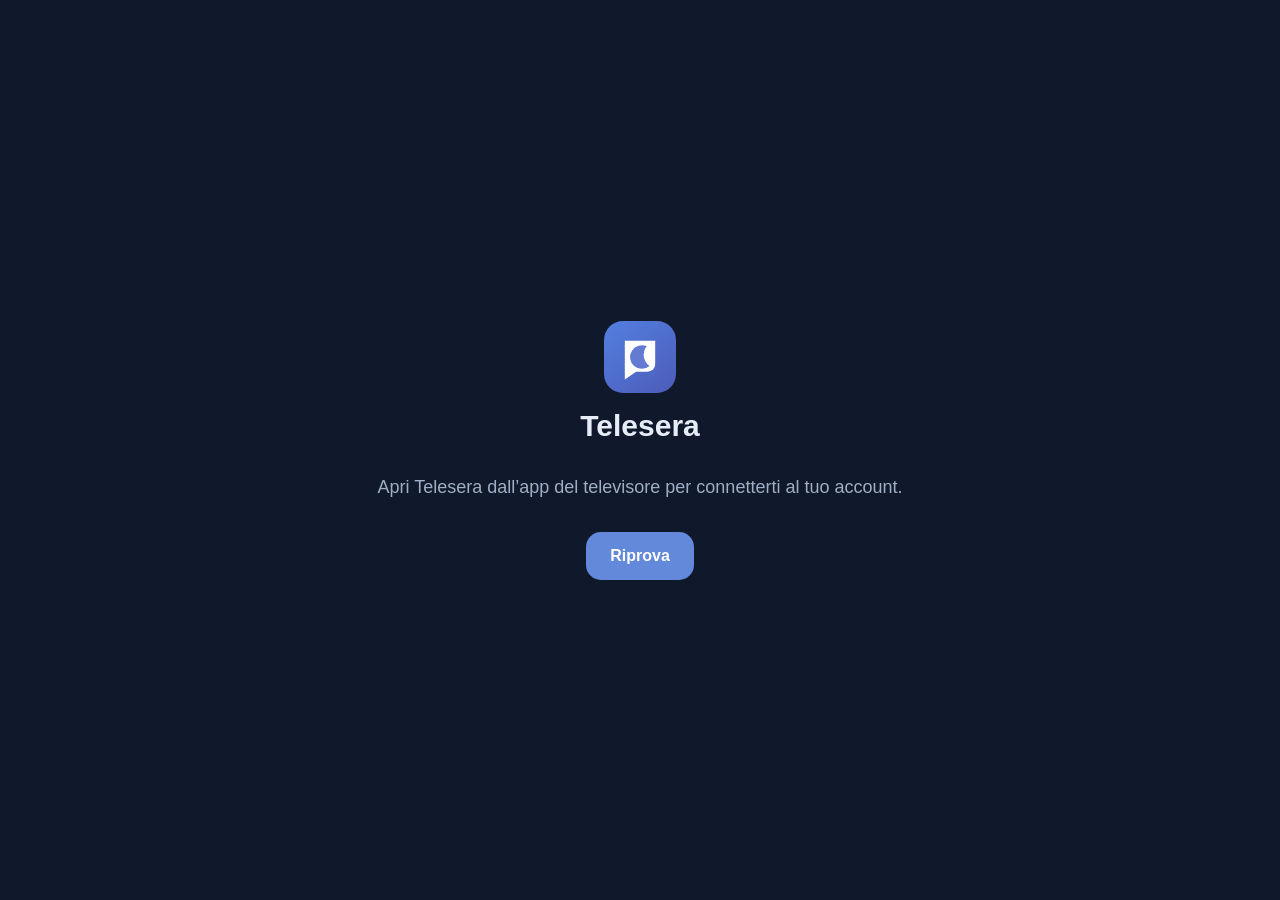
==== ui/index.html @ a86bbc28 "Build independent Telesera client with Rust engine on webOS Replace the companion-server architectur" ====
<!doctype html>
<html lang="it">
<head><meta charset="utf-8"><meta name="viewport" content="width=device-width,initial-scale=1"><meta name="theme-color" content="#10192b"><title>Telesera</title><link rel="icon" href="icon.svg" type="image/svg+xml"><link rel="stylesheet" href="styles.css"></head>
<body>
<main id="app" class="app" hidden>
  <aside class="sidebar" aria-label="Chat">
    <header class="sidebar-head"><img class="brand-icon" src="icon.svg" alt=""><h1>Telesera</h1><span class="clock" id="clock"></span></header>
    <div class="search-wrap"><span aria-hidden="true">⌕</span><input id="search" type="search" autocomplete="off" placeholder="Cerca una chat" aria-label="Cerca una chat"></div>
    <nav class="chat-tabs" aria-label="Elenco chat"><button id="inbox-tab" class="selected" aria-pressed="true">Chat</button><button id="archive-tab" aria-pressed="false">Archiviate <span id="archive-count"></span></button></nav>
    <div id="chat-list" class="chat-list" aria-label="Conversazioni"></div>
    <footer class="account"><span id="account-avatar" class="avatar small">E</span><span id="account-name"></span><button class="icon-button" id="about-button" aria-label="Informazioni su Telesera" title="Informazioni">ⓘ</button></footer>
  </aside>
  <section class="conversation" aria-label="Conversazione">
    <header id="conversation-head" class="conversation-head" hidden><button class="icon-button mobile-back" id="chat-back" aria-label="Torna alle chat">‹</button><span id="chat-avatar"></span><div class="chat-heading"><h2 id="chat-title"></h2><span id="chat-kind"></span></div><button id="bot-app" class="pill" hidden>Apri app</button></header>
    <div id="welcome" class="welcome"><img src="icon.svg" alt=""><h2>La tua serata, le tue chat.</h2><p>Scegli una conversazione per iniziare.</p></div>
    <div id="message-list" class="message-list" tabindex="-1" hidden></div>
    <div id="chat-error" class="inline-error" role="alert" hidden><span></span><button class="pill" id="retry-chat">Riprova</button></div>
    <div id="composer" class="composer" hidden><textarea id="message-input" rows="1" placeholder="Scrivi un messaggio…" aria-label="Messaggio"></textarea><button id="send-button" class="send-button" aria-label="Invia messaggio" title="Invia messaggio">➤</button></div>
  </section>
</main>
<section id="login" class="login-screen" hidden><div class="login-card"><img src="icon.svg" class="login-icon" alt=""><h1>Telesera</h1><p class="login-intro">Telegram, comodo sul tuo televisore.</p><div id="login-fields"><label id="login-label" for="login-input">Numero di telefono</label><input id="login-input" type="tel" autocomplete="tel" placeholder="+39 333 1234567"><p id="login-help">Inserisci il numero associato al tuo account Telegram, con prefisso internazionale.</p><button class="primary" id="login-next">Continua</button><button class="text-button" id="login-back" hidden>Cambia numero</button></div><p id="login-error" class="error-text" role="alert" hidden></p><p class="credit">Un client Telegram indipendente di <strong>Ennio Cuteri</strong>.<br>Non è affiliato a Telegram.</p></div></section>
<div id="connection" class="connection-screen"><img src="icon.svg" alt=""><h1>Telesera</h1><p id="connection-message">Connessione al tuo account…</p><button id="retry-connection" class="primary" hidden>Riprova</button></div>
<div id="toast" class="toast" role="status" hidden></div>
<section id="player" class="player" role="dialog" aria-modal="true" aria-label="Riproduzione video" hidden><video id="video" playsinline preload="metadata"></video><div class="player-top"><h2 id="player-title"></h2><button class="icon-button" id="close-player" aria-label="Chiudi video">×</button></div><div id="player-error" class="player-error" role="alert" hidden><p></p><button class="pill" id="retry-video">Riprova</button></div><div class="player-controls"><div class="central-controls"><button id="seek-back" class="round-control" aria-label="Indietro di 15 secondi">↶<small>15</small></button><button id="toggle-play" class="round-control play-control" aria-label="Pausa">Ⅱ</button><button id="seek-forward" class="round-control" aria-label="Avanti di 15 secondi">↷<small>15</small></button></div><div class="timeline"><span id="video-time">0:00</span><input type="range" id="video-progress" aria-label="Posizione video" min="0" max="1000" value="0"><span id="video-duration">0:00</span></div></div></section>
<section id="miniapp" class="miniapp" role="dialog" aria-modal="true" aria-label="Mini App Telegram" hidden><header><h2 id="miniapp-title">Mini App</h2><button id="miniapp-back" class="pill" hidden>Indietro</button><button id="miniapp-close" class="icon-button" aria-label="Chiudi Mini App">×</button></header><div id="miniapp-loading">Apertura dell’app…</div><iframe id="miniapp-frame" title="Mini App Telegram" sandbox="allow-scripts allow-forms allow-same-origin allow-popups" allow="camera 'none'; microphone 'none'; geolocation 'none'; payment 'none'" referrerpolicy="no-referrer"></iframe><footer id="miniapp-footer" hidden><button id="miniapp-main" class="primary"></button></footer></section>
<section id="about" class="modal" role="dialog" aria-modal="true" aria-labelledby="about-title" hidden><div><img src="icon.svg" alt=""><h2 id="about-title">Telesera</h2><p>Un client Telegram indipendente,<br>creato da Ennio Cuteri.</p><p>Non è affiliato, approvato o gestito da Telegram.</p><button id="about-close" class="primary">Chiudi</button></div></section>
<div id="screensaver" class="screensaver" hidden><div id="saver-clock"><time></time><p></p></div></div>
<script src="app.js"></script>
</body></html>
---- ui/styles.css ----
:root {
  font-family:-apple-system,BlinkMacSystemFont,"Segoe UI",Arial,sans-serif;
  color:#263044;
  background:#e9edf5;
  font-size:18px;
  font-synthesis:none;
  --accent:#5076cb;
  --muted:#657189;
  --line:#dce2ed;
  --surface:#f7f9fc;
}
* {
  box-sizing:border-box;
}
body {
  margin:0;
  height:100vh;
  overflow:hidden;
}
button,input,textarea {
  font:inherit;
}
button {
  cursor:pointer;
  color:inherit;
  border:0;
  background:none;
}
button:disabled {
  opacity:.5;
  cursor:wait;
}
button:focus,input:focus,textarea:focus,a:focus {
  outline:3px solid #638cec;
  outline-offset:3px;
}
button:hover {
  background-color:#e4ebf8;
}
input,textarea {
  min-width:0;
  color:inherit;
}
input::placeholder,textarea::placeholder {
  color:#707b8f;
}
[hidden] {
  display:none!important;
}
.app {
  height:100vh;
  display:flex;
  padding:30px;
  gap:26px;
  max-width:2400px;
  margin:auto;
}
.sidebar {
  width:370px;
  min-width:310px;
  display:flex;
  flex-direction:column;
  background:rgba(251,252,255,.94);
  box-shadow:0 12px 45px #39496612,0 1px 2px #fff inset;
  border:1px solid #fff;
  border-radius:30px;
  padding:24px 14px 12px;
  overflow:hidden;
}
.sidebar-head {
  display:flex;
  align-items:center;
  padding:0 13px 24px;
  gap:12px;
}
.brand-icon {
  height:38px;
  width:38px;
}
.sidebar h1 {
  font-size:25px;
  margin:0;
  letter-spacing:-.7px;
  font-weight:700;
}
.clock {
  margin-left:auto;
  font-size:15px;
  color:var(--muted);
  font-variant-numeric:tabular-nums;
}
.search-wrap {
  height:46px;
  background:#edf1f6;
  border-radius:16px;
  display:flex;
  align-items:center;
  margin:0 8px 16px;
  padding:0 13px;
  gap:8px;
}
.search-wrap>span {
  font-size:27px;
  color:#7a879b;
}
.search-wrap input {
  width:100%;
  border:0;
  outline-offset:6px;
  background:transparent;
  font-size:16px;
}
.chat-tabs {
  display:flex;
  background:#edf1f6;
  border-radius:16px;
  padding:4px;
  margin:0 8px 14px;
}
.chat-tabs button {
  flex:1;
  border-radius:12px;
  height:38px;
  font-size:15px;
  font-weight:600;
}
.chat-tabs .selected {
  background:white;
  color:#3e65ba;
  box-shadow:0 2px 5px #36486710;
}
#archive-count:empty {
  display:none;
}
#archive-count {
  font-size:12px;
  margin-left:4px;
}
.chat-list {
  flex:1;
  overflow:auto;
  scrollbar-width:thin;
  padding:3px 3px 14px;
}
.chat-row {
  width:100%;
  display:flex;
  gap:12px;
  align-items:center;
  padding:13px 10px;
  border-radius:18px;
  text-align:left;
  margin:2px 0;
  min-height:80px;
}
.chat-row.selected {
  background:#e4ebfb;
}
.avatar {
  width:48px;
  height:48px;
  min-width:48px;
  border-radius:18px;
  display:inline-flex;
  align-items:center;
  justify-content:center;
  background:#dce6fa;
  color:#4263a4;
  font-size:20px;
  font-weight:650;
  overflow:hidden;
}
.avatar img {
  width:100%;
  height:100%;
  object-fit:cover;
}
.avatar.small {
  width:36px;
  height:36px;
  min-width:36px;
  border-radius:13px;
  font-size:16px;
}
.chat-row-content {
  min-width:0;
  flex:1;
}
.chat-row-title {
  display:block;
  white-space:nowrap;
  overflow:hidden;
  text-overflow:ellipsis;
  font-weight:600;
  font-size:17px;
  line-height:1.5;
}
.chat-preview {
  display:block;
  white-space:nowrap;
  overflow:hidden;
  text-overflow:ellipsis;
  font-size:14px;
  color:var(--muted);
  line-height:1.6;
}
.unread {
  font-size:12px;
  min-width:22px;
  height:22px;
  border-radius:12px;
  display:flex;
  align-items:center;
  justify-content:center;
  padding:0 6px;
  color:white;
  background:#567bcc;
}
.account {
  display:flex;
  align-items:center;
  gap:11px;
  border-top:1px solid #e5e9f0;
  padding:14px 11px 0;
  font-size:15px;
}
.account #account-name {
  flex:1;
  white-space:nowrap;
  overflow:hidden;
  text-overflow:ellipsis;
}
.icon-button {
  width:44px;
  height:44px;
  flex-shrink:0;
  display:inline-flex;
  align-items:center;
  justify-content:center;
  border-radius:15px;
  font-size:26px;
}
.conversation {
  flex:1;
  min-width:0;
  display:flex;
  flex-direction:column;
  position:relative;
  border-radius:26px;
  overflow:hidden;
  background:linear-gradient(145deg,#f1f4fa,#e9eef7);
}
.conversation-head {
  height:88px;
  min-height:88px;
  display:flex;
  align-items:center;
  padding:0 25px;
  gap:14px;
  border-bottom:1px solid #dce3ef;
  background:#f7f9fccf;
}
.chat-heading {
  flex:1;
  min-width:0;
}
.chat-heading h2 {
  margin:0;
  font-size:21px;
  font-weight:650;
  white-space:nowrap;
  overflow:hidden;
  text-overflow:ellipsis;
}
.chat-heading>span {
  display:block;
  font-size:14px;
  margin-top:5px;
  color:var(--muted);
}
.pill {
  border-radius:16px;
  background:#e1e9fa;
  color:#4166b5;
  padding:10px 18px;
  font-weight:600;
  font-size:15px;
  min-height:42px;
}
.welcome {
  position:absolute;
  top:0;
  right:0;
  bottom:0;
  left:0;
  display:flex;
  flex-direction:column;
  align-items:center;
  justify-content:center;
  color:var(--muted);
  text-align:center;
  padding:25px;
}
.welcome>img {
  width:80px;
  height:80px;
  box-shadow:0 12px 35px #596fba26;
  border-radius:23px;
}
.welcome h2 {
  font-size:27px;
  color:#465571;
  margin:28px 0 8px;
  letter-spacing:-.5px;
}
.welcome p {
  font-size:17px;
  margin:0;
}
.message-list {
  flex:1;
  overflow:auto;
  padding:24px 34px 30px;
  scroll-behavior:auto;
  min-height:0;
  scrollbar-width:thin;
}
.message {
  margin:12px 0;
  max-width:76%;
  width:fit-content;
  min-width:110px;
  background:#fff;
  padding:14px 18px 10px;
  border-radius:18px 18px 18px 5px;
  box-shadow:0 2px 5px #344b7710;
}
.message.outgoing {
  margin-left:auto;
  background:#dfe9fd;
  border-radius:18px 18px 5px 18px;
}
.message-text {
  white-space:pre-wrap;
  overflow-wrap:break-word;
  word-break:break-word;
  font-size:18px;
  line-height:1.5;
}
.message-text a {
  color:#3c65ba;
  text-decoration:underline;
}
.message-time {
  font-size:12px;
  text-align:right;
  color:#6c7c96;
  margin-top:6px;
}
.day-label {
  text-align:center;
  color:#66758e;
  font-size:13px;
  margin:8px 0 22px;
}
.video-card {
  position:relative;
  display:block;
  width:480px;
  max-width:100%;
  height:255px;
  border-radius:13px;
  overflow:hidden;
  padding:0;
  background:#29384d;
  color:white;
  text-align:left;
  margin-bottom:8px;
}
.video-card img {
  width:100%;
  height:100%;
  object-fit:cover;
  display:block;
}
.video-card:after {
  content:"";
  position:absolute;
  top:40%;
  right:0;
  bottom:0;
  left:0;
  background:linear-gradient(transparent,#132033ce);
  pointer-events:none;
}
.video-play {
  position:absolute;
  left:50%;
  top:50%;
  transform:translate(-50%,-50%);
  width:62px;
  height:62px;
  border-radius:50%;
  display:flex;
  align-items:center;
  justify-content:center;
  padding-left:5px;
  background:#f8fbfff0;
  color:#4369bc;
  font-size:26px;
  z-index:1;
  box-shadow:0 3px 20px #0002;
}
.video-label {
  position:absolute;
  bottom:16px;
  left:18px;
  right:18px;
  z-index:1;
  font-size:16px;
  white-space:nowrap;
  overflow:hidden;
  text-overflow:ellipsis;
}
.media-photo {
  display:block;
  max-width:480px;
  width:100%;
  max-height:450px;
  object-fit:contain;
  border-radius:12px;
}
.document-link {
  display:block;
  padding:14px;
  background:#edf2fa;
  border-radius:12px;
  color:#456bb8;
  overflow-wrap:break-word;
  word-break:break-word;
}
.bot-buttons {
  display:flex;
  flex-direction:column;
  gap:6px;
  margin-top:12px;
}
.bot-row {
  display:flex;
  gap:6px;
}
.bot-row button {
  flex:1;
  border-radius:10px;
  padding:10px 12px;
  background:#edf2fc;
  color:#4265aa;
  font-size:15px;
  min-height:44px;
}
.composer {
  display:flex;
  align-items:center;
  gap:14px;
  padding:17px 28px 22px;
}
.composer textarea {
  resize:none;
  flex:1;
  border:1px solid #fff;
  background:#fafcff;
  border-radius:20px;
  min-height:54px;
  max-height:160px;
  padding:15px 18px;
  font-size:17px;
  box-shadow:0 2px 8px #384b7710;
}
.send-button {
  width:54px;
  height:54px;
  background:#5278cb;
  color:white;
  border-radius:20px;
  font-size:24px;
  box-shadow:0 4px 12px #4266ba24;
}
.send-button:hover {
  background:#446abe;
}
.inline-error {
  display:flex;
  align-items:center;
  justify-content:center;
  gap:16px;
  padding:12px 20px;
  color:#8f4540;
  background:#fff1ed;
  font-size:15px;
}
.list-empty {
  padding:30px 16px;
  text-align:center;
  color:var(--muted);
  font-size:16px;
}
.load-older {
  display:block;
  margin:0 auto 18px;
}
.mobile-back {
  display:none;
}
.login-screen,.connection-screen {
  height:100vh;
  display:flex;
  align-items:center;
  justify-content:center;
}
.login-card {
  width:450px;
  max-width:calc(100vw - 32px);
  background:#f9fbff;
  padding:40px;
  border-radius:30px;
  box-shadow:0 20px 70px #43578215;
  text-align:center;
}
.login-icon {
  width:76px;
  height:76px;
}
.login-card h1 {
  font-size:34px;
  margin:16px 0 5px;
  letter-spacing:-1px;
}
.login-intro {
  color:var(--muted);
  font-size:16px;
  margin:0 0 30px;
}
.login-card label {
  text-align:left;
  display:block;
  font-size:15px;
  font-weight:600;
  margin-bottom:10px;
}
.login-card input {
  width:100%;
  border:1px solid #d9e2f1;
  background:white;
  border-radius:14px;
  padding:15px;
  font-size:20px;
}
.login-card #login-help {
  font-size:14px;
  color:var(--muted);
  line-height:1.5;
  text-align:left;
}
.primary {
  background:#5178cd;
  color:white;
  min-height:48px;
  border-radius:15px;
  padding:12px 24px;
  font-weight:600;
  font-size:16px;
}
.primary:hover {
  background:#4169c0;
}
.login-card .primary {
  width:100%;
  margin-top:8px;
}
.text-button {
  font-size:15px;
  color:#496fbe;
  margin:14px 0 0;
  min-height:40px;
}
.credit {
  font-size:12px;
  color:#738099;
  line-height:1.6;
  margin-top:28px;
  margin-bottom:0;
}
.error-text {
  color:#a7443f;
  font-size:15px;
  line-height:1.5;
}
.connection-screen {
  flex-direction:column;
  gap:16px;
  text-align:center;
  padding:30px;
}
.connection-screen img {
  width:72px;
}
.connection-screen h1 {
  margin:0;
  font-size:30px;
}
.connection-screen p {
  color:var(--muted);
}
.toast {
  position:fixed;
  bottom:30px;
  left:50%;
  transform:translateX(-50%);
  background:#29384f;
  color:white;
  border-radius:16px;
  box-shadow:0 6px 24px #0002;
  padding:14px 24px;
  font-size:16px;
  max-width:80vw;
  z-index:60;
}
.player {
  position:fixed;
  top:0;
  right:0;
  bottom:0;
  left:0;
  background:#080c12;
  z-index:40;
  color:white;
}
.player video {
  width:100%;
  height:100%;
  object-fit:contain;
}
.player-top {
  position:absolute;
  top:0;
  left:0;
  right:0;
  padding:25px 35px;
  display:flex;
  align-items:center;
  background:linear-gradient(#0009,transparent);
  gap:20px;
}
.player-top h2 {
  flex:1;
  font-size:20px;
  font-weight:500;
  white-space:nowrap;
  overflow:hidden;
  text-overflow:ellipsis;
}
.player .icon-button:hover {
  background:#ffffff24;
}
.player-controls {
  position:absolute;
  bottom:0;
  left:0;
  right:0;
  background:linear-gradient(transparent,#000c);
  padding:40px 9% 32px;
}
.central-controls {
  display:flex;
  align-items:center;
  justify-content:center;
  gap:38px;
}
.round-control {
  width:66px;
  height:66px;
  border-radius:50%;
  background:#ffffff1f;
  color:white;
  font-size:34px;
  position:relative;
}
.round-control:hover {
  background:#ffffff38;
}
.round-control small {
  position:absolute;
  left:0;
  right:0;
  top:28px;
  font-size:13px;
  font-weight:700;
}
.round-control.play-control {
  width:82px;
  height:82px;
  background:#f7f9ff;
  color:#27354e;
  font-size:32px;
}
.timeline {
  margin-top:24px;
  display:flex;
  align-items:center;
  gap:18px;
  font-size:14px;
  font-variant-numeric:tabular-nums;
}
.timeline input {
  flex:1;
  accent-color:#a9c4ff;
  height:24px;
}
.player-error {
  position:absolute;
  top:40%;
  left:20%;
  right:20%;
  background:#172134ed;
  border-radius:20px;
  text-align:center;
  padding:25px;
  font-size:18px;
}
.miniapp {
  position:fixed;
  top:20px;
  right:20px;
  bottom:20px;
  left:20px;
  background:#fff;
  z-index:45;
  border-radius:24px;
  overflow:hidden;
  display:flex;
  flex-direction:column;
  box-shadow:0 15px 70px #21304a44;
}
.miniapp header {
  display:flex;
  align-items:center;
  padding:10px 18px;
  background:#f5f8fd;
  gap:15px;
}
.miniapp header h2 {
  font-size:18px;
  flex:1;
  margin:0;
}
.miniapp iframe {
  border:0;
  width:100%;
  flex:1;
  background:white;
}
.miniapp footer {
  padding:12px;
  text-align:center;
}
.miniapp footer button {
  width:100%;
}
#miniapp-loading {
  position:absolute;
  left:0;
  right:0;
  top:50%;
  text-align:center;
  color:#657189;
  pointer-events:none;
}
.modal {
  position:fixed;
  top:0;
  right:0;
  bottom:0;
  left:0;
  z-index:50;
  background:#26364b60;
  display:flex;
  align-items:center;
  justify-content:center;
  padding:24px;
}
.modal>div {
  background:#f9fbff;
  border-radius:26px;
  padding:32px;
  text-align:center;
  max-width:450px;
}
.modal img {
  width:64px;
}
.modal h2 {
  font-size:28px;
  margin-bottom:14px;
}
.modal p {
  color:#607089;
  line-height:1.6;
  font-size:16px;
}
.screensaver {
  position:fixed;
  top:0;
  right:0;
  bottom:0;
  left:0;
  background:#030405;
  z-index:100;
  overflow:hidden;
}
#saver-clock {
  position:absolute;
  top:22%;
  left:20%;
  color:#687280;
  text-align:center;
  transition:top 2s,left 2s;
}
#saver-clock time {
  font-size:90px;
  font-weight:300;
  letter-spacing:2px;
  font-variant-numeric:tabular-nums;
}
#saver-clock p {
  font-size:24px;
  margin:10px 0;
  font-weight:300;
}
@media(min-width:1700px) {
  .app {
    padding:44px;
    gap:36px;
  }
  .sidebar {
    width:420px;
    padding:28px 18px 16px;
  }
  .sidebar-head {
    padding-bottom:28px;
  }
  .chat-row {
    min-height:90px;
  }
  .chat-row-title {
    font-size:19px;
  }
  .chat-preview {
    font-size:16px;
  }
  .avatar {
    width:54px;
    height:54px;
    min-width:54px;
  }
  .conversation-head {
    height:100px;
    min-height:100px;
  }
  .message-list {
    padding:30px 46px;
  }
  .message-text {
    font-size:21px;
  }
  .message {
    padding:16px 20px 12px;
  }
  .message-time {
    font-size:14px;
  }
  .video-card {
    width:580px;
    height:310px;
  }
  .chat-heading h2 {
    font-size:24px;
  }
  .composer textarea {
    font-size:20px;
  }
  .composer {
    padding:22px 40px 28px;
  }
}
@media(max-width:1000px) {
  .app {
    padding:16px;
    gap:14px;
  }
  .sidebar {
    width:300px;
    min-width:280px;
    padding:20px 10px 12px;
  }
  .sidebar-head {
    gap:8px;
    padding:0 10px 20px;
  }
  .sidebar h1 {
    font-size:22px;
  }
  .brand-icon {
    width:32px;
    height:32px;
  }
  .clock {
    font-size:12px;
  }
  .message-list {
    padding:20px;
  }
  .message {
    max-width:90%;
  }
  .video-card {
    width:370px;
    height:210px;
  }
  .conversation-head {
    padding:0 18px;
  }
  .composer {
    padding:15px;
  }
  .chat-row {
    gap:10px;
  }
  .chat-row-title {
    font-size:16px;
  }
  .chat-preview {
    font-size:13px;
  }
}
@media(max-width:650px) {
  .app {
    padding:0;
    gap:0;
  }
  .sidebar {
    width:100%;
    min-width:0;
    border:0;
    border-radius:0;
    padding:20px 12px 12px;
    box-shadow:none;
  }
  .sidebar-head {
    padding-bottom:20px;
  }
  .sidebar h1 {
    font-size:27px;
  }
  .clock {
    font-size:15px;
  }
  .brand-icon {
    width:38px;
    height:38px;
  }
  .chat-row {
    min-height:82px;
  }
  .chat-row-title {
    font-size:18px;
  }
  .chat-preview {
    font-size:15px;
  }
  .conversation {
    display:none;
    border-radius:0;
  }
  .app.chat-open .sidebar {
    display:none;
  }
  .app.chat-open .conversation {
    display:flex;
  }
  .mobile-back {
    display:flex;
    font-size:36px;
    width:34px;
  }
  .conversation-head {
    height:80px;
    min-height:80px;
    padding:0 10px;
    gap:8px;
  }
  .chat-heading h2 {
    font-size:18px;
  }
  .chat-heading>span {
    font-size:12px;
  }
  .conversation-head .avatar {
    width:42px;
    height:42px;
    min-width:42px;
    border-radius:15px;
    font-size:16px;
  }
  .conversation-head .pill {
    font-size:13px;
    padding:10px;
  }
  .message-list {
    padding:14px 14px 22px;
  }
  .message {
    max-width:94%;
    padding:11px 13px 8px;
  }
  .message-text {
    font-size:16px;
  }
  .video-card {
    width:300px;
    height:190px;
  }
  .composer {
    padding:12px;
    gap:10px;
  }
  .composer textarea {
    padding:14px;
    font-size:16px;
    min-height:50px;
  }
  .send-button {
    width:50px;
    height:50px;
    border-radius:18px;
  }
  .player-top {
    padding:12px 16px;
  }
  .player-controls {
    padding:30px 20px 20px;
  }
  .central-controls {
    gap:24px;
  }
  .timeline {
    gap:10px;
  }
  .player-error {
    left:8%;
    right:8%;
  }
  .miniapp {
    top:0;
    right:0;
    bottom:0;
    left:0;
    border-radius:0;
  }
  .login-card {
    padding:30px 25px;
  }
  .toast {
    max-width:92vw;
    width:max-content;
    bottom:20px;
  }
  .inline-error {
    flex-wrap:wrap;
    font-size:14px;
  }
  #saver-clock time {
    font-size:50px;
  }
  #saver-clock p {
    font-size:15px;
  }
}
@media(prefers-reduced-motion:reduce) {
  * {
    transition:none!important;
    scroll-behavior:auto!important;
  }
}
/* Older webOS Chromium supports grid gaps but not gaps in flex containers. */
@supports not (aspect-ratio:1 / 1) {
  .sidebar-head>*+* {
    margin-left:12px;
  }
  .search-wrap>*+* {
    margin-left:8px;
  }
  .chat-row>*+* {
    margin-left:12px;
  }
  .account>*+* {
    margin-left:11px;
  }
  .conversation-head>*+* {
    margin-left:14px;
  }
  .composer>*+* {
    margin-left:14px;
  }
  .bot-buttons>*+* {
    margin-top:6px;
  }
  .bot-row>*+* {
    margin-left:6px;
  }
  .central-controls>*+* {
    margin-left:38px;
  }
  .timeline>*+* {
    margin-left:18px;
  }
  .miniapp header>*+* {
    margin-left:15px;
  }
  .app>.conversation {
    margin-left:26px;
  }
  .sidebar-head>.clock {
    margin-left:auto;
  }
  .inline-error>*+* {
    margin-left:16px;
  }
  @media(min-width:1700px) {
    .app>.conversation {
      margin-left:36px;
    }
  }
  @media(max-width:1000px) {
    .app>.conversation {
      margin-left:14px;
    }
  }
  @media(max-width:650px) {
    .app>.conversation {
      margin-left:0;
    }
    .conversation-head>*+* {
      margin-left:8px;
    }
    .composer>*+* {
      margin-left:10px;
    }
    .central-controls>*+* {
      margin-left:24px;
    }
    .timeline>*+* {
      margin-left:10px;
    }
  }
}
/* The television shell stays subdued in a dark room. */
:root {
  color:#e7edf8;
  background:#10192b;
  --accent:#8caef2;
  --muted:#a0aec5;
  --line:#314059;
  --surface:#1c2940;
  color-scheme:dark;
}
button:hover {
  background-color:#314363;
}
button:focus,input:focus,textarea:focus,a:focus,[tabindex="0"]:focus {
  outline-color:#a5c2ff;
}
input::placeholder,textarea::placeholder {
  color:#9aaac3;
}
.sidebar {
  background:#1a263b;
  border-color:#29374f;
  box-shadow:0 16px 45px #050a1438,0 1px 0 #ffffff05 inset;
}
.search-wrap,.chat-tabs {
  background:#121e32;
}
.chat-tabs .selected {
  background:#344867;
  color:#f2f6ff;
  box-shadow:0 2px 7px #0002;
}
.chat-row.selected {
  background:#304566;
}
.chat-row:hover {
  background:#283b59;
}
.account {
  border-top-color:#2b3a52;
}
.conversation {
  background:linear-gradient(145deg,#18243b,#142036);
}
.conversation-head {
  background:#1b2941;
  border-bottom-color:#2b3b55;
}
.welcome h2 {
  color:#cad7ec;
}
.pill {
  background:#30476c;
  color:#c6d9ff;
}
.message {
  background:#263650;
  box-shadow:0 2px 7px #00000016;
}
.message.outgoing {
  background:#36527e;
}
.message-time {
  color:#afbed4;
}
.day-label {
  color:#a0b0c9;
}
.message-text a {
  color:#aac8ff;
}
.document-link {
  background:#344762;
  color:#c1d7ff;
}
.bot-row button {
  background:#354a6d;
  color:#d3e2ff;
}
.bot-row button:hover {
  background:#45618b;
}
.composer textarea {
  border-color:#33435f;
  background:#23324b;
  box-shadow:0 2px 10px #0001;
}
.send-button {
  background:#6389db;
}
.inline-error {
  color:#ffc4ba;
  background:#472f36;
}
.login-card {
  background:#1c2a42;
  box-shadow:0 20px 70px #03081050;
}
.login-card input {
  border-color:#3d506f;
  background:#142139;
}
.credit {
  color:#a1b0c8;
}
.error-text {
  color:#ffb2a7;
}
.toast {
  background:#dce7fa;
  color:#24354f;
}
.miniapp {
  background:#19263c;
}
.miniapp header {
  background:#1b2941;
}
.miniapp iframe {
  background:#172238;
}
.modal>div {
  background:#1d2c45;
}
.modal p {
  color:#b2c0d6;
}
.login-card .primary,.primary {
  background:#6389db;
  color:#fff;
}
.primary:hover {
  background:#7398e8;
}
.text-button {
  color:#aac6ff;
}
.connection-screen p {
  color:#a0aec5;
}
.video-play {
  color:#3e65b3;
}
.player .round-control.play-control {
  color:#27354e;
}
.message:focus {
  outline:3px solid #a5c2ff;
  outline-offset:3px;
}
.media-photo {
  min-height:180px;
}
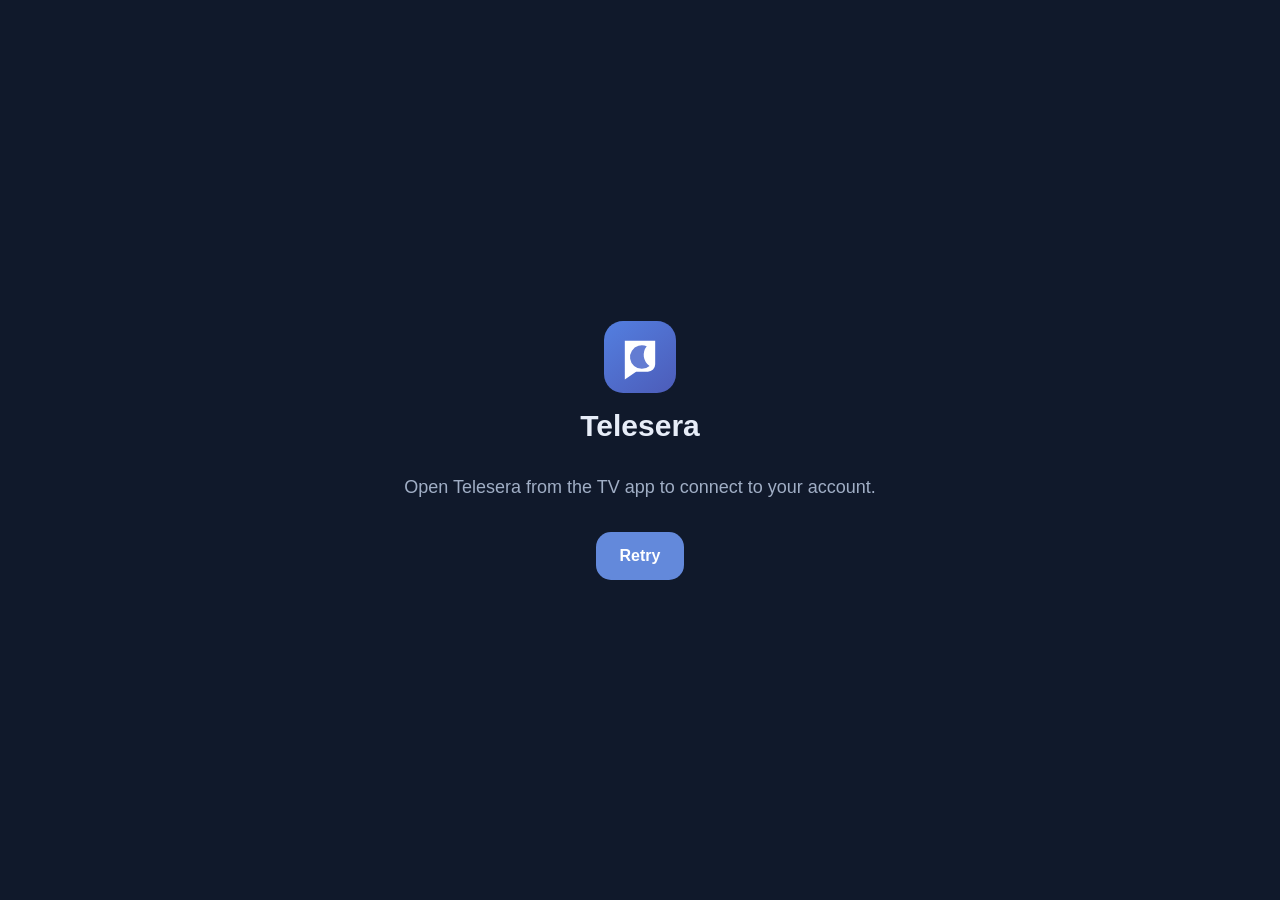
==== commit 10aec096: "Add TV locales, sticker sending and reliable profile images Select English, Italian, Spanish, French" ====
--- a/ui/index.html
+++ b/ui/index.html
@@ -1,29 +1,31 @@
 <!doctype html>
-<html lang="it">
+<html lang="en">
 <head><meta charset="utf-8"><meta name="viewport" content="width=device-width,initial-scale=1"><meta name="theme-color" content="#10192b"><title>Telesera</title><link rel="icon" href="icon.svg" type="image/svg+xml"><link rel="stylesheet" href="styles.css"></head>
 <body>
 <main id="app" class="app" hidden>
-  <aside class="sidebar" aria-label="Chat">
+  <aside class="sidebar" aria-label="Chats" data-i18n-aria-label="Chats">
     <header class="sidebar-head"><img class="brand-icon" src="icon.svg" alt=""><h1>Telesera</h1><span class="clock" id="clock"></span></header>
-    <div class="search-wrap"><span aria-hidden="true">⌕</span><input id="search" type="search" autocomplete="off" placeholder="Cerca una chat" aria-label="Cerca una chat"></div>
-    <nav class="chat-tabs" aria-label="Elenco chat"><button id="inbox-tab" class="selected" aria-pressed="true">Chat</button><button id="archive-tab" aria-pressed="false">Archiviate <span id="archive-count"></span></button></nav>
-    <div id="chat-list" class="chat-list" aria-label="Conversazioni"></div>
-    <footer class="account"><span id="account-avatar" class="avatar small">E</span><span id="account-name"></span><button class="icon-button" id="about-button" aria-label="Informazioni su Telesera" title="Informazioni">ⓘ</button></footer>
+    <div class="search-wrap"><span aria-hidden="true"><svg width="22" height="22" viewBox="0 0 24 24" fill="none" stroke="currentColor" stroke-width="2"><circle cx="10.5" cy="10.5" r="6.5"/><path d="m16 16 5 5"/></svg></span><input id="search" type="search" autocomplete="off" placeholder="Search chats" data-i18n-placeholder="Search chats" aria-label="Search chats" data-i18n-aria-label="Search chats"></div>
+    <nav class="chat-tabs" aria-label="Chat list" data-i18n-aria-label="Chat list"><button id="inbox-tab" class="selected" aria-pressed="true" data-i18n="Chats">Chats</button><button id="archive-tab" aria-pressed="false"><span data-i18n="Archived">Archived</span> <span id="archive-count"></span></button></nav>
+    <div id="chat-list" class="chat-list" aria-label="Conversations" data-i18n-aria-label="Conversations"></div>
+    <footer class="account"><span id="account-avatar" class="avatar small">E</span><span id="account-name"></span><button class="icon-button" id="about-button" aria-label="About Telesera" data-i18n-aria-label="About Telesera" title="About" data-i18n-title="About">ⓘ</button></footer>
   </aside>
-  <section class="conversation" aria-label="Conversazione">
-    <header id="conversation-head" class="conversation-head" hidden><button class="icon-button mobile-back" id="chat-back" aria-label="Torna alle chat">‹</button><span id="chat-avatar"></span><div class="chat-heading"><h2 id="chat-title"></h2><span id="chat-kind"></span></div><button id="bot-app" class="pill" hidden>Apri app</button></header>
-    <div id="welcome" class="welcome"><img src="icon.svg" alt=""><h2>La tua serata, le tue chat.</h2><p>Scegli una conversazione per iniziare.</p></div>
+  <section class="conversation" aria-label="Conversation" data-i18n-aria-label="Conversation">
+    <header id="conversation-head" class="conversation-head" hidden><button class="icon-button mobile-back" id="chat-back" aria-label="Back to chats" data-i18n-aria-label="Back to chats">‹</button><span id="chat-avatar"></span><div class="chat-heading"><h2 id="chat-title"></h2><span id="chat-kind"></span></div><button id="bot-app" class="pill" hidden data-i18n="Open app">Open app</button></header>
+    <div id="welcome" class="welcome"><img src="icon.svg" alt=""><h2 data-i18n="Your evening, your chats.">Your evening, your chats.</h2><p data-i18n="Choose a conversation to get started.">Choose a conversation to get started.</p></div>
     <div id="message-list" class="message-list" tabindex="-1" hidden></div>
-    <div id="chat-error" class="inline-error" role="alert" hidden><span></span><button class="pill" id="retry-chat">Riprova</button></div>
-    <div id="composer" class="composer" hidden><textarea id="message-input" rows="1" placeholder="Scrivi un messaggio…" aria-label="Messaggio"></textarea><button id="send-button" class="send-button" aria-label="Invia messaggio" title="Invia messaggio">➤</button></div>
+    <div id="chat-error" class="inline-error" role="alert" hidden><span></span><button class="pill" id="retry-chat" data-i18n="Retry">Retry</button></div>
+    <div id="composer" class="composer" hidden><button id="sticker-button" class="icon-button" aria-label="Stickers" data-i18n-aria-label="Stickers" title="Stickers" data-i18n-title="Stickers" aria-expanded="false" aria-controls="stickers"><svg aria-hidden="true" width="26" height="26" viewBox="0 0 24 24" fill="none" stroke="currentColor" stroke-width="1.7" stroke-linejoin="round"><path d="M4 3h16a1 1 0 0 1 1 1v10l-7 7H4a1 1 0 0 1-1-1V4a1 1 0 0 1 1-1Z"/><path d="M14 21v-6a1 1 0 0 1 1-1h6M7 8h.01M14 8h.01M7 12q3 3 6 0"/></svg></button><textarea id="message-input" rows="1" placeholder="Write a message…" data-i18n-placeholder="Write a message…" aria-label="Message" data-i18n-aria-label="Message"></textarea><button id="send-button" class="send-button" aria-label="Send message" data-i18n-aria-label="Send message" title="Send message" data-i18n-title="Send message">➤</button></div>
   </section>
 </main>
-<section id="login" class="login-screen" hidden><div class="login-card"><img src="icon.svg" class="login-icon" alt=""><h1>Telesera</h1><p class="login-intro">Telegram, comodo sul tuo televisore.</p><div id="login-fields"><label id="login-label" for="login-input">Numero di telefono</label><input id="login-input" type="tel" autocomplete="tel" placeholder="+39 333 1234567"><p id="login-help">Inserisci il numero associato al tuo account Telegram, con prefisso internazionale.</p><button class="primary" id="login-next">Continua</button><button class="text-button" id="login-back" hidden>Cambia numero</button></div><p id="login-error" class="error-text" role="alert" hidden></p><p class="credit">Un client Telegram indipendente di <strong>Ennio Cuteri</strong>.<br>Non è affiliato a Telegram.</p></div></section>
-<div id="connection" class="connection-screen"><img src="icon.svg" alt=""><h1>Telesera</h1><p id="connection-message">Connessione al tuo account…</p><button id="retry-connection" class="primary" hidden>Riprova</button></div>
+<section id="stickers" class="sticker-overlay" role="dialog" aria-modal="true" aria-labelledby="stickers-title" hidden><div class="sticker-panel"><header><button id="stickers-back" class="icon-button" aria-label="Back" data-i18n-aria-label="Back" hidden>‹</button><h2 id="stickers-title" data-i18n="Choose a sticker">Choose a sticker</h2><button id="stickers-close" class="icon-button" aria-label="Close stickers" data-i18n-aria-label="Close stickers">×</button></header><nav class="chat-tabs" aria-label="Stickers" data-i18n-aria-label="Stickers"><button id="stickers-recent" class="selected" aria-pressed="true" data-i18n="Recent">Recent</button><button id="stickers-favorites" aria-pressed="false" data-i18n="Favorites">Favorites</button><button id="stickers-sets" aria-pressed="false" data-i18n="Packs">Packs</button></nav><div id="sticker-grid" class="sticker-grid" aria-live="polite"></div></div></section>
+<section id="login" class="login-screen" hidden><div class="login-card"><img src="icon.svg" class="login-icon" alt=""><h1>Telesera</h1><p class="login-intro" data-i18n="Telegram, at home on your TV.">Telegram, at home on your TV.</p><div id="login-fields"><label id="login-label" for="login-input" data-i18n="Phone number">Phone number</label><input id="login-input" type="tel" autocomplete="tel" placeholder="+39 333 1234567"><p id="login-help" data-i18n="Enter your Telegram phone number, including the country code.">Enter your Telegram phone number, including the country code.</p><button class="primary" id="login-next" data-i18n="Continue">Continue</button><button class="text-button" id="login-back" hidden data-i18n="Change number">Change number</button></div><p id="login-error" class="error-text" role="alert" hidden></p><p class="credit"><span data-i18n="An independent Telegram client by">An independent Telegram client by</span> <strong>Ennio Cuteri</strong>.<br><span data-i18n="Not affiliated with Telegram.">Not affiliated with Telegram.</span></p></div></section>
+<div id="connection" class="connection-screen"><img src="icon.svg" alt=""><h1>Telesera</h1><p id="connection-message" data-i18n="Connecting to your account…">Connecting to your account…</p><button id="retry-connection" class="primary" hidden data-i18n="Retry">Retry</button></div>
 <div id="toast" class="toast" role="status" hidden></div>
-<section id="player" class="player" role="dialog" aria-modal="true" aria-label="Riproduzione video" hidden><video id="video" playsinline preload="metadata"></video><div class="player-top"><h2 id="player-title"></h2><button class="icon-button" id="close-player" aria-label="Chiudi video">×</button></div><div id="player-error" class="player-error" role="alert" hidden><p></p><button class="pill" id="retry-video">Riprova</button></div><div class="player-controls"><div class="central-controls"><button id="seek-back" class="round-control" aria-label="Indietro di 15 secondi">↶<small>15</small></button><button id="toggle-play" class="round-control play-control" aria-label="Pausa">Ⅱ</button><button id="seek-forward" class="round-control" aria-label="Avanti di 15 secondi">↷<small>15</small></button></div><div class="timeline"><span id="video-time">0:00</span><input type="range" id="video-progress" aria-label="Posizione video" min="0" max="1000" value="0"><span id="video-duration">0:00</span></div></div></section>
-<section id="miniapp" class="miniapp" role="dialog" aria-modal="true" aria-label="Mini App Telegram" hidden><header><h2 id="miniapp-title">Mini App</h2><button id="miniapp-back" class="pill" hidden>Indietro</button><button id="miniapp-close" class="icon-button" aria-label="Chiudi Mini App">×</button></header><div id="miniapp-loading">Apertura dell’app…</div><iframe id="miniapp-frame" title="Mini App Telegram" sandbox="allow-scripts allow-forms allow-same-origin allow-popups" allow="camera 'none'; microphone 'none'; geolocation 'none'; payment 'none'" referrerpolicy="no-referrer"></iframe><footer id="miniapp-footer" hidden><button id="miniapp-main" class="primary"></button></footer></section>
-<section id="about" class="modal" role="dialog" aria-modal="true" aria-labelledby="about-title" hidden><div><img src="icon.svg" alt=""><h2 id="about-title">Telesera</h2><p>Un client Telegram indipendente,<br>creato da Ennio Cuteri.</p><p>Non è affiliato, approvato o gestito da Telegram.</p><button id="about-close" class="primary">Chiudi</button></div></section>
+<section id="player" class="player" role="dialog" aria-modal="true" aria-label="Video playback" data-i18n-aria-label="Video playback" hidden><video id="video" playsinline preload="metadata"></video><div class="player-top"><h2 id="player-title"></h2><button class="icon-button" id="close-player" aria-label="Close video" data-i18n-aria-label="Close video">×</button></div><div id="player-error" class="player-error" role="alert" hidden><p></p><button class="pill" id="retry-video" data-i18n="Retry">Retry</button></div><div class="player-controls"><div class="central-controls"><button id="seek-back" class="round-control" aria-label="Back 15 seconds" data-i18n-aria-label="Back 15 seconds"><svg aria-hidden="true" width="40" height="40" viewBox="0 0 24 24" fill="none" stroke="currentColor" stroke-width="1.6" stroke-linecap="round" stroke-linejoin="round"><path d="M3 10a9 9 0 1 1 2.7 8.5M3 4v6h6"/></svg><small>15</small></button><button id="toggle-play" class="round-control play-control" aria-label="Pause" data-i18n-aria-label="Pause">Ⅱ</button><button id="seek-forward" class="round-control" aria-label="Forward 15 seconds" data-i18n-aria-label="Forward 15 seconds"><svg aria-hidden="true" width="40" height="40" viewBox="0 0 24 24" fill="none" stroke="currentColor" stroke-width="1.6" stroke-linecap="round" stroke-linejoin="round"><path transform="translate(24 0) scale(-1 1)" d="M3 10a9 9 0 1 1 2.7 8.5M3 4v6h6"/></svg><small>15</small></button></div><div class="timeline"><span id="video-time">0:00</span><input type="range" id="video-progress" aria-label="Video position" data-i18n-aria-label="Video position" min="0" max="1000" value="0"><span id="video-duration">0:00</span></div></div></section>
+<section id="miniapp" class="miniapp" role="dialog" aria-modal="true" aria-label="Telegram Mini App" data-i18n-aria-label="Telegram Mini App" hidden><header><h2 id="miniapp-title">Mini App</h2><button id="miniapp-back" class="pill" hidden data-i18n="Back">Back</button><button id="miniapp-close" class="icon-button" aria-label="Close Mini App" data-i18n-aria-label="Close Mini App">×</button></header><div id="miniapp-loading" data-i18n="Opening the app…">Opening the app…</div><iframe id="miniapp-frame" title="Telegram Mini App" data-i18n-title="Telegram Mini App" sandbox="allow-scripts allow-forms allow-same-origin" allow="camera 'none'; microphone 'none'; geolocation 'none'; payment 'none'" referrerpolicy="no-referrer"></iframe><footer id="miniapp-footer" hidden><button id="miniapp-main" class="primary"></button></footer></section>
+<section id="about" class="modal" role="dialog" aria-modal="true" aria-labelledby="about-title" hidden><div><img src="icon.svg" alt=""><h2 id="about-title">Telesera</h2><p><span data-i18n="An independent Telegram client,">An independent Telegram client,</span><br><span data-i18n="created by Ennio Cuteri.">created by Ennio Cuteri.</span></p><p data-i18n="Not affiliated with, endorsed or operated by Telegram.">Not affiliated with, endorsed or operated by Telegram.</p><button id="about-close" class="primary" data-i18n="Close">Close</button></div></section>
 <div id="screensaver" class="screensaver" hidden><div id="saver-clock"><time></time><p></p></div></div>
+<script src="i18n.js"></script>
 <script src="app.js"></script>
 </body></html>
--- a/ui/styles.css
+++ b/ui/styles.css
@@ -157,6 +157,7 @@
   background:#e4ebfb;
 }
 .avatar {
+  position:relative;
   width:48px;
   height:48px;
   min-width:48px;
@@ -171,6 +172,8 @@
   overflow:hidden;
 }
 .avatar img {
+  position:absolute;
+  inset:0;
   width:100%;
   height:100%;
   object-fit:cover;
@@ -684,6 +687,10 @@
   color:white;
   font-size:34px;
   position:relative;
+}
+.round-control>svg {
+  display:block;
+  margin:auto;
 }
 .round-control:hover {
   background:#ffffff38;
@@ -1316,3 +1323,22 @@
 .media-photo {
   min-height:180px;
 }
+
+/* Sticker selection shares the conversation surface and remote focus model. */
+.sticker-overlay { position:fixed; inset:0; z-index:45; display:flex; align-items:flex-end; justify-content:flex-end; padding:40px; background:#03081066; }
+.sticker-panel { width:min(620px,100%); max-height:75vh; display:flex; flex-direction:column; border:1px solid #405477; border-radius:26px; padding:20px; background:#1c2a42; box-shadow:0 18px 60px #03081070; }
+.sticker-panel header { display:flex; align-items:center; gap:12px; margin-bottom:16px; }
+.sticker-panel h2 { font-size:23px; margin:0; flex:1; min-width:0; overflow-wrap:anywhere; }
+.sticker-panel .chat-tabs { margin:0 0 14px; flex-shrink:0; }
+.sticker-grid { display:grid; grid-template-columns:repeat(4,minmax(0,1fr)); gap:10px; min-height:150px; overflow:auto; padding:6px; }
+.sticker-grid.pack-list { grid-template-columns:1fr; }
+.sticker-grid .list-empty,.sticker-grid .load-older { grid-column:1/-1; }
+.sticker-choice { border-radius:18px; min-width:0; height:116px; padding:10px; background:transparent; color:var(--text); font-size:32px; position:relative; display:grid; place-items:center; }
+.sticker-choice:hover,.sticker-pack:hover { background:#30476c; }
+.sticker-choice img { position:absolute; inset:10px; width:calc(100% - 20px); height:calc(100% - 20px); object-fit:contain; }
+.sticker-pack { display:flex; align-items:center; justify-content:space-between; gap:16px; text-align:left; border-radius:14px; padding:16px; min-height:56px; background:transparent; color:var(--text); font-size:18px; overflow-wrap:anywhere; }
+.sticker-pack span { color:var(--muted); flex-shrink:0; }
+.message-sticker { display:grid; place-items:center; width:180px; height:180px; font-size:64px; position:relative; }
+.message-sticker img { position:absolute; inset:0; width:100%; height:100%; object-fit:contain; }
+.composer textarea { min-width:0; }
+@media(max-width:700px) { .sticker-overlay { padding:12px; } .sticker-panel { padding:16px; max-height:80vh; } .sticker-grid { gap:4px; } .sticker-choice { height:80px; } .sticker-panel h2 { font-size:20px; } .composer { gap:8px; } }
